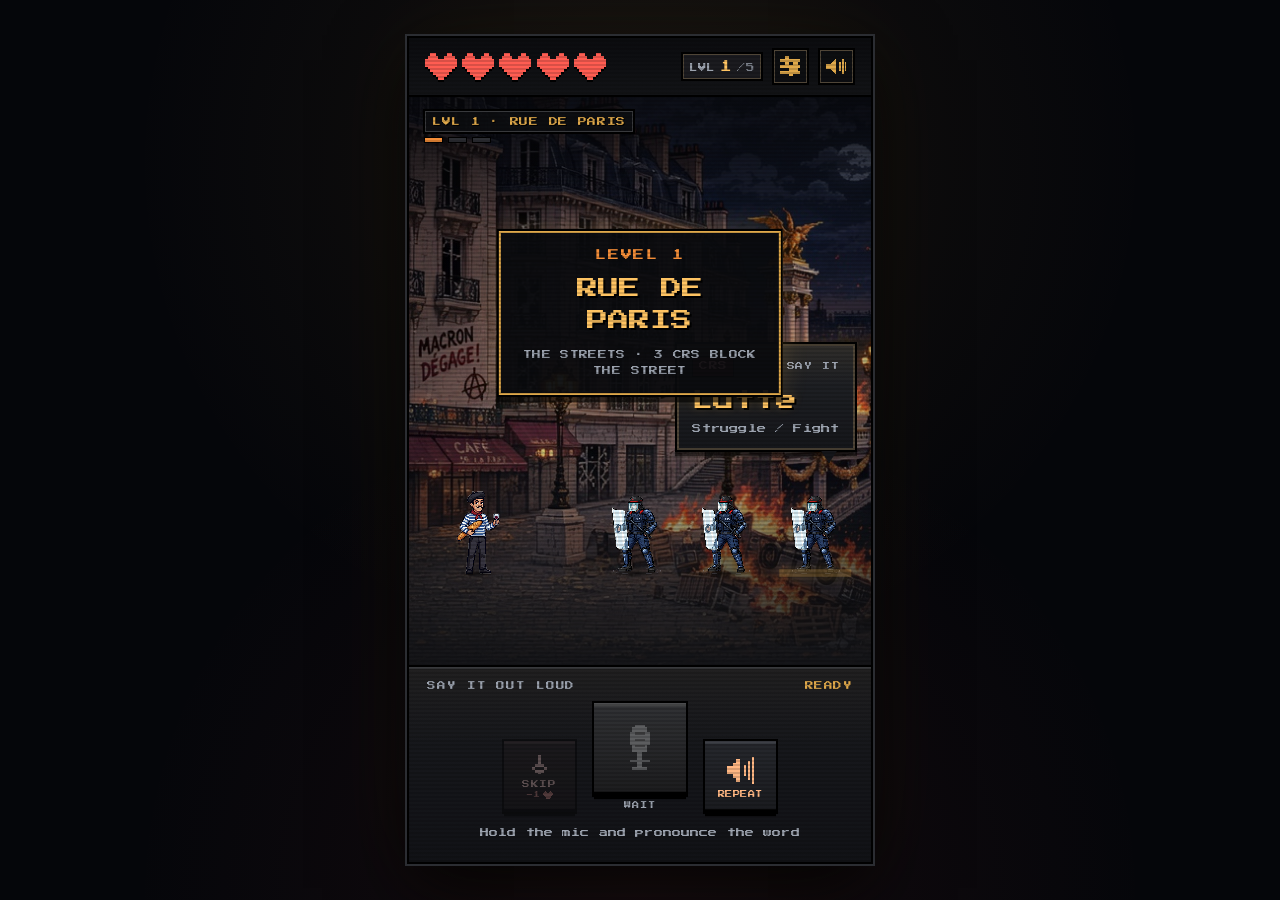
==== game.html @ 9289090b "Refactor code structure for improved readability and maintainability" ====
<!DOCTYPE html>
<html class="dark" lang="en">
<head>
  <meta charset="utf-8" />
  <meta name="viewport" content="width=device-width, initial-scale=1.0, maximum-scale=1.0, user-scalable=no, viewport-fit=cover" />
  <meta name="theme-color" content="#0d0e11" />
  <meta name="apple-mobile-web-app-capable" content="yes" />
  <meta name="apple-mobile-web-app-status-bar-style" content="black-translucent" />
  <title>French Prononciation — Fight</title>
  <link rel="icon" href="data:image/svg+xml,%3Csvg xmlns='http://www.w3.org/2000/svg' viewBox='0 0 12 10'%3E%3Cpath fill='%23ffc463' d='M2 0h2v1H2zM8 0h2v1H8zM1 1h4v1H1zM7 1h4v1H7zM0 2h12v3H0zM1 5h10v1H1zM2 6h8v1H2zM3 7h6v1H3zM4 8h4v1H4zM5 9h2v1H5z'/%3E%3C/svg%3E" />
  <link href="https://fonts.googleapis.com" rel="preconnect" />
  <link crossorigin="" href="https://fonts.gstatic.com" rel="preconnect" />
  <link href="https://fonts.googleapis.com/css2?family=Press+Start+2P&amp;display=swap" rel="stylesheet" />
  <link rel="stylesheet" href="styles/pixel.css" />
</head>
<body>
  <div class="viewport">
    <div class="frame game-frame" id="frame">
      <div class="game">
        <header class="hud">
          <div class="hearts" id="hearts" role="img" aria-label="Health: 5 of 5 hearts"></div>
          <div class="hud-right">
            <div class="level-chip"><span>LVL</span><b id="levelNum">1</b><i>/5</i></div>
            <button class="mute-btn hud-mute" data-settings type="button" aria-label="Audio settings"></button>
            <button class="mute-btn hud-mute" data-mute type="button" aria-label="Mute sound"></button>
          </div>
        </header>

        <section class="stage" id="stage">
          <div class="scene-bg" id="sceneBg"></div>
          <div class="stage-shade" aria-hidden="true"></div>

          <div class="scene-fx" aria-hidden="true">
            <span class="scene-ember" style="left: 8%; --dur: 8.5s; --delay: 0s; --drift: 3cqw;"></span>
            <span class="scene-ember" style="left: 24%; --dur: 11s; --delay: 2.2s; --drift: -2cqw;"></span>
            <span class="scene-ember" style="left: 42%; --dur: 9.5s; --delay: 4.4s; --drift: 2cqw;"></span>
            <span class="scene-ember" style="left: 59%; --dur: 12s; --delay: 1.3s; --drift: -3cqw;"></span>
            <span class="scene-ember" style="left: 74%; --dur: 8s; --delay: 3.7s; --drift: 4cqw;"></span>
            <span class="scene-ember" style="left: 89%; --dur: 10.5s; --delay: 5.6s; --drift: -1cqw;"></span>
          </div>

          <div class="level-tag" id="levelTag">LVL 1 · RUE DE PARIS</div>
          <div class="pips" id="pips" aria-hidden="true"></div>

          <div class="speech" id="speech" aria-live="polite">
            <div class="speech-top">
              <span class="speech-tag" id="speechTag">CRS</span>
              <span class="speech-hint">Say it</span>
            </div>
            <span class="speech-word" id="speechWord">Lutte</span>
            <span class="speech-en" id="speechEn">Struggle / Fight</span>
            <span class="speech-tail" aria-hidden="true"></span>
          </div>

          <div class="actors">
            <div class="actor-slot player-slot is-idle" id="playerSlot">
              <div class="actor">
                <div class="sprite" id="playerSprite">
                  <img id="playerImg" alt="Your fighter" draggable="false" />
                </div>
              </div>
            </div>
            <div class="enemy-row" id="enemyRow"></div>
          </div>

          <div class="fx" id="fx" aria-hidden="true"></div>
          <div class="hurt-flash" id="hurtFlash" aria-hidden="true"></div>
          <div class="banner" id="banner" aria-live="polite"></div>
        </section>

        <section class="panel">
          <div class="panel-head">
            <span class="panel-label">Say it out loud</span>
            <span class="status" id="status">READY</span>
          </div>

          <div class="controls">
            <button class="skip-btn" id="skipBtn" type="button" disabled aria-label="Skip the word: knock down an enemy and lose one heart" title="Skip the word: knock down an enemy and lose 1 heart">
              <svg class="skip-arrow" viewBox="0 0 16 16" aria-hidden="true">
                <rect x="7" y="1" width="2" height="8" />
                <rect x="5" y="7" width="2" height="2" />
                <rect x="9" y="7" width="2" height="2" />
                <rect x="3" y="9" width="2" height="2" />
                <rect x="11" y="9" width="2" height="2" />
                <rect x="5" y="11" width="6" height="2" />
                <rect x="7" y="13" width="2" height="1" />
              </svg>
              <span class="skip-label">Skip</span>
              <span class="skip-cost">
                <span aria-hidden="true">-1</span>
                <svg viewBox="0 0 12 10" aria-hidden="true"><path d="M2 0h2v1H2zM8 0h2v1H8zM1 1h4v1H1zM7 1h4v1H7zM0 2h12v3H0zM1 5h10v1H1zM2 6h8v1H2zM3 7h6v1H3zM4 8h4v1H4zM5 9h2v1H5z" /></svg>
              </span>
            </button>

            <div class="mic-wrap" id="micWrap">
              <button class="mic-btn" id="micBtn" type="button" aria-label="Hold to speak" aria-pressed="false" disabled>
                <svg class="mic-icon" viewBox="0 0 16 20" aria-hidden="true">
                  <rect x="6" y="0" width="4" height="1" />
                  <rect x="5" y="1" width="6" height="9" />
                  <rect x="4" y="3" width="1" height="5" />
                  <rect x="11" y="3" width="1" height="5" />
                  <rect x="5" y="10" width="6" height="1" />
                  <rect x="7" y="11" width="2" height="3" />
                  <rect x="4" y="14" width="8" height="1" />
                  <rect x="7" y="15" width="2" height="2" />
                  <rect x="5" y="17" width="6" height="1" />
                  <rect x="6" y="3" width="4" height="1" fill="rgba(0,0,0,0.32)" />
                  <rect x="6" y="5.5" width="4" height="1" fill="rgba(0,0,0,0.32)" />
                  <rect x="6" y="8" width="4" height="1" fill="rgba(0,0,0,0.32)" />
                </svg>
                <span class="spark"></span>
                <span class="spark"></span>
                <span class="spark"></span>
                <span class="spark"></span>
                <span class="spark"></span>
                <span class="spark"></span>
                <span class="spark"></span>
                <span class="spark"></span>
              </button>
              <span class="mic-hint" id="micHint">HOLD</span>
            </div>

            <button class="replay-btn" id="replayBtn" type="button" aria-label="Repeat the word">
              <svg viewBox="0 0 16 16" aria-hidden="true">
                <rect x="1" y="6" width="3" height="4" />
                <rect x="4" y="4" width="2" height="8" />
                <rect x="6" y="2" width="2" height="12" />
                <rect x="10" y="5" width="1" height="6" />
                <rect x="12" y="3" width="1" height="10" />
                <rect x="14" y="1" width="1" height="14" />
              </svg>
              <span>Repeat</span>
            </button>
          </div>

          <div class="caption" id="caption">Hold the mic and pronounce the word</div>

          <form class="type-form" id="typeForm" hidden>
            <input id="typeInput" type="text" autocomplete="off" autocapitalize="off" spellcheck="false" placeholder="TYPE THE FRENCH WORD..." aria-label="Type the French word" />
            <button type="submit">OK</button>
          </form>
        </section>
      </div>

      <div class="overlay" id="overlay" hidden></div>

      <div class="scanlines" aria-hidden="true"></div>
    </div>
  </div>

  <div class="rotate-hint">
    Rotate your phone
    <span>This game is played in portrait mode.</span>
  </div>

  <script src="js/core.js"></script>
  <script src="js/game.js"></script>
</body>
</html>
---- styles/pixel.css ----
/* ==========================================================================
   FRENCH PRONONCIATION — Nocturne Insurrection Pixel design system
   ========================================================================== */

:root {
  --surface: #121316;
  --surface-dim: #121316;
  --surface-bright: #38393c;
  --surface-lowest: #0d0e11;
  --surface-low: #1b1b1f;
  --surface-container: #212327;
  --surface-container-high: #2b2d32;
  --surface-container-highest: #36383e;

  --text-primary: #f3f4f6;
  --text-secondary: #9ca3af;
  --on-surface: #e3e2e6;

  --primary: #e0a94b;
  --primary-bright: #ffc463;
  --primary-fixed: #ffdead;
  --primary-container: #3b2a0c;
  --primary-dim: #f6bd5d;

  --secondary: #d9534f;
  --secondary-bright: #ff6b60;
  --secondary-container: #421414;

  --tertiary: #f58e38;
  --tertiary-bright: #ffb783;
  --tertiary-container: #4f2500;

  --success: #8fd47a;
  --danger: #ff5d52;

  --border: #38393c;
  --outline: #9c8f7d;
  --outline-variant: #4f4537;

  --font-pixel: 'Press Start 2P', 'Courier New', monospace;
  --heart: #ff5d52;
  --heart-dark: #3a2528;
}

*,
*::before,
*::after {
  box-sizing: border-box;
}

html,
body {
  width: 100%;
  height: 100%;
  margin: 0;
  padding: 0;
}

body {
  background: #05060a;
  color: var(--text-primary);
  font-family: var(--font-pixel);
  line-height: 1.5;
  overflow: hidden;
  overscroll-behavior: none;
  -webkit-tap-highlight-color: transparent;
  user-select: none;
  -webkit-user-select: none;
  -webkit-touch-callout: none;
}

button,
input {
  font-family: inherit;
}

button {
  -webkit-tap-highlight-color: transparent;
}

img {
  -webkit-user-drag: none;
  user-select: none;
}

[hidden] {
  display: none !important;
}

/* --------------------------------------------------------------------------
   Viewport / phone frame
   -------------------------------------------------------------------------- */

.viewport {
  position: fixed;
  inset: 0;
  display: flex;
  align-items: center;
  justify-content: center;
  background:
    radial-gradient(circle at 50% 18%, rgba(224, 169, 75, 0.08), transparent 52%),
    radial-gradient(circle at 50% 100%, rgba(217, 83, 79, 0.08), transparent 46%),
    #05060a;
}

.frame {
  position: relative;
  width: 100%;
  height: 100vh;
  height: 100dvh;
  max-width: 480px;
  overflow: hidden;
  background: var(--surface-dim);
  container-type: inline-size;
  isolation: isolate;
}

@media (min-width: 560px) and (min-height: 560px) {
  .frame {
    width: min(480px, 51.75dvh);
    height: auto;
    aspect-ratio: 9 / 16;
    border: 2px solid #000;
    box-shadow:
      0 0 0 2px var(--surface-container-high),
      0 24px 70px rgba(0, 0, 0, 0.85),
      0 0 90px rgba(224, 169, 75, 0.07);
  }
}

/* --------------------------------------------------------------------------
   Atmosphere
   -------------------------------------------------------------------------- */

.scanlines {
  position: absolute;
  inset: 0;
  z-index: 60;
  pointer-events: none;
  opacity: 0.4;
  background: repeating-linear-gradient(
    to bottom,
    rgba(0, 0, 0, 0) 0 2px,
    rgba(0, 0, 0, 0.38) 2px 4px
  );
  mix-blend-mode: multiply;
}

.vignette {
  position: absolute;
  inset: 0;
  z-index: 5;
  pointer-events: none;
  background: radial-gradient(
    ellipse at 50% 45%,
    rgba(0, 0, 0, 0) 34%,
    rgba(5, 6, 9, 0.5) 76%,
    rgba(5, 6, 9, 0.82) 100%
  );
}

.grain {
  position: absolute;
  inset: 0;
  z-index: 6;
  pointer-events: none;
  opacity: 0.16;
  background-image:
    radial-gradient(rgba(255, 255, 255, 0.28) 0.5px, transparent 0.5px),
    radial-gradient(rgba(255, 255, 255, 0.16) 0.5px, transparent 0.5px);
  background-position: 0 0, 2px 2px;
  background-size: 4px 4px, 4px 4px;
}

.pixel-rule {
  height: 1.1cqw;
  width: 58cqw;
  background: repeating-linear-gradient(
    to right,
    var(--primary) 0 1.1cqw,
    transparent 1.1cqw 2.2cqw
  );
  opacity: 0.75;
  image-rendering: pixelated;
}

.blink {
  animation: blink 1.1s steps(2, end) infinite;
}

@keyframes blink {
  0%,
  49% {
    opacity: 1;
  }
  50%,
  100% {
    opacity: 0.15;
  }
}

@keyframes flicker {
  0%,
  100% {
    opacity: 1;
  }
  92% {
    opacity: 1;
  }
  93% {
    opacity: 0.82;
  }
  94% {
    opacity: 1;
  }
  97% {
    opacity: 0.9;
  }
  98% {
    opacity: 1;
  }
}

/* --------------------------------------------------------------------------
   Shared buttons
   -------------------------------------------------------------------------- */

.btn {
  position: relative;
  display: inline-flex;
  flex-direction: column;
  align-items: center;
  justify-content: center;
  gap: 1.6cqw;
  padding: 3.6cqw 7cqw;
  border: 0;
  border-radius: 0;
  background: linear-gradient(180deg, var(--primary-bright) 0%, var(--primary) 55%, #c98f33 100%);
  color: #281900;
  font-family: var(--font-pixel);
  font-size: 4.6cqw;
  font-weight: 400;
  letter-spacing: 0.08em;
  text-transform: uppercase;
  text-decoration: none;
  cursor: pointer;
  touch-action: manipulation;
  box-shadow:
    inset 0 0.9cqw 0 0 #ffdead,
    inset 0 -0.9cqw 0 0 #8e5a12,
    0 1.5cqw 0 0 #512400,
    0 2.2cqw 3.2cqw rgba(0, 0, 0, 0.65);
  transition: transform 70ms steps(2, end), filter 120ms ease, background 120ms ease;
}

.btn .btn-sub {
  font-size: 1.9cqw;
  letter-spacing: 0.05em;
  color: #5d3f00;
}

.btn:hover {
  filter: brightness(1.06);
}

.btn:active {
  transform: translateY(1.2cqw);
  box-shadow:
    inset 0 0.5cqw 0 0 #ffdead,
    inset 0 -0.5cqw 0 0 #8e5a12,
    0 0.4cqw 0 0 #512400,
    0 0.8cqw 1.6cqw rgba(0, 0, 0, 0.6);
}

.btn.secondary {
  background: linear-gradient(180deg, #34363c 0%, #24262b 100%);
  color: var(--primary-bright);
  box-shadow:
    inset 0 0.7cqw 0 0 #4c4e55,
    inset 0 -0.7cqw 0 0 #0b0c0f,
    0 1.2cqw 0 0 #000,
    0 1.8cqw 2.4cqw rgba(0, 0, 0, 0.55);
  font-size: 3.4cqw;
}

.btn.danger {
  background: linear-gradient(180deg, var(--secondary-bright) 0%, var(--secondary) 100%);
  color: #2b0003;
  box-shadow:
    inset 0 0.9cqw 0 0 #ffb3ae,
    inset 0 -0.9cqw 0 0 #7a1512,
    0 1.5cqw 0 0 #40090a,
    0 2.2cqw 3.2cqw rgba(0, 0, 0, 0.65);
}

.btn:focus-visible,
.mute-btn:focus-visible,
.icon-btn:focus-visible,
.mic-btn:focus-visible,
.replay-btn:focus-visible,
.skip-btn:focus-visible,
.pixel-toggle:focus-visible,
.fighter-card:focus-visible {
  outline: 2px solid var(--primary-bright);
  outline-offset: 3px;
}

.arcade-pulse {
  animation: arcade-pulse 2.4s steps(2, end) infinite;
}

@keyframes arcade-pulse {
  0%,
  100% {
    filter: brightness(1);
    box-shadow:
      inset 0 0.9cqw 0 0 #ffdead,
      inset 0 -0.9cqw 0 0 #8e5a12,
      0 1.5cqw 0 0 #512400,
      0 0 2.4cqw rgba(255, 196, 99, 0.28);
  }
  50% {
    filter: brightness(1.08);
    box-shadow:
      inset 0 0.9cqw 0 0 #ffffff,
      inset 0 -0.9cqw 0 0 #9b1600,
      0 1.5cqw 0 0 #512400,
      0 0 4.4cqw rgba(255, 196, 99, 0.62);
  }
}

.mute-btn {
  display: grid;
  place-items: center;
  width: 10cqw;
  height: 10cqw;
  padding: 0;
  border: 0;
  border-radius: 0;
  background: rgba(13, 14, 17, 0.82);
  color: var(--primary);
  cursor: pointer;
  box-shadow:
    inset 0 0 0 2px #000,
    inset 0 0 0 3px var(--outline-variant);
}

.mute-btn svg {
  width: 62%;
  height: 62%;
}

.mute-btn.muted {
  color: #6b6b6b;
}

.home-mute {
  position: absolute;
  top: calc(3cqw + env(safe-area-inset-top));
  right: 3cqw;
  z-index: 70;
}

.home-settings {
  position: absolute;
  top: calc(3cqw + env(safe-area-inset-top));
  right: 15cqw;
  z-index: 70;
}

/* --------------------------------------------------------------------------
   HOME
   -------------------------------------------------------------------------- */

.home-bg {
  position: absolute;
  inset: -3%;
  z-index: 0;
  background: url('../Images/Background/Paris.webp') center 58% / cover no-repeat;
  filter: brightness(0.72) saturate(0.92) contrast(1.05);
  animation: home-drift 28s ease-in-out infinite alternate;
}

.home-bg::after {
  content: '';
  position: absolute;
  inset: 0;
  background: linear-gradient(
    to bottom,
    rgba(9, 10, 14, 0.62) 0%,
    rgba(9, 10, 14, 0.18) 34%,
    rgba(9, 10, 14, 0.4) 72%,
    rgba(9, 10, 14, 0.94) 100%
  );
}

@keyframes home-drift {
  0% {
    transform: scale(1.08) translateX(-2.2%);
  }
  100% {
    transform: scale(1.16) translateX(2.2%);
  }
}

.home {
  position: relative;
  z-index: 10;
  display: flex;
  flex-direction: column;
  align-items: center;
  justify-content: space-between;
  height: 100%;
  padding: calc(14cqw + env(safe-area-inset-top)) 7cqw calc(6cqw + env(safe-area-inset-bottom));
  text-align: center;
}

.home-head {
  display: flex;
  flex-direction: column;
  align-items: center;
  gap: 4.4cqw;
  margin-top: 7vh;
  animation: flicker 9s steps(1, end) infinite;
}

.eyebrow {
  margin: 0;
  color: var(--tertiary-bright);
  font-size: 2.25cqw;
  letter-spacing: 0.16em;
  text-transform: uppercase;
  text-shadow: 2px 2px 0 #000;
}

.home-title {
  margin: 0;
  color: var(--text-primary);
  font-size: 5.6cqw;
  font-weight: 400;
  line-height: 1.75;
  letter-spacing: -0.02em;
  text-transform: uppercase;
  text-shadow:
    3px 3px 0 #000,
    -1px -1px 0 #000,
    0 0 3.2cqw rgba(224, 169, 75, 0.32);
}

.home-title .line {
  display: block;
}

.home-title .line-a {
  color: #f7f3ea;
  font-size: 6.2cqw;
}

.home-title .line-b {
  color: var(--primary-bright);
  font-size: 5.05cqw;
  text-shadow:
    2px 2px 0 #421414,
    4px 4px 0 #000,
    0 0 3.4cqw rgba(224, 169, 75, 0.42);
}

.home-sub {
  margin: 0;
  max-width: 84cqw;
  color: var(--text-secondary);
  font-size: 2.15cqw;
  line-height: 1.95;
  letter-spacing: 0.06em;
  text-transform: uppercase;
}

.home-cta {
  display: flex;
  flex-direction: column;
  align-items: center;
  gap: 5.6cqw;
  margin-bottom: 4vh;
}

.btn-play {
  min-width: 60cqw;
  padding: 4.4cqw 6cqw;
  font-size: 5.4cqw;
}

.home-hint {
  margin: 0;
  color: var(--text-secondary);
  font-size: 1.95cqw;
  letter-spacing: 0.06em;
  text-transform: uppercase;
}

.home-foot {
  display: flex;
  align-items: center;
  justify-content: center;
  gap: 2cqw;
  color: var(--text-secondary);
  font-size: 1.8cqw;
  letter-spacing: 0.04em;
  text-transform: uppercase;
  text-shadow: 1px 1px 0 #000;
}

.home-foot .dot {
  width: 1.4cqw;
  height: 1.4cqw;
  background: var(--secondary);
  box-shadow: 0 0 1.4cqw var(--secondary);
}

/* Floating ember particles for home */
.embers {
  position: absolute;
  inset: 0;
  z-index: 8;
  pointer-events: none;
  overflow: hidden;
}

.ember {
  position: absolute;
  bottom: -2%;
  width: 0.9cqw;
  height: 0.9cqw;
  background: var(--tertiary);
  box-shadow: 0 0 1.2cqw rgba(245, 142, 56, 0.8);
  opacity: 0;
  animation: ember-rise var(--dur, 9s) linear infinite;
  animation-delay: var(--delay, 0s);
}

@keyframes ember-rise {
  0% {
    transform: translate3d(0, 0, 0);
    opacity: 0;
  }
  8% {
    opacity: 0.9;
  }
  40% {
    transform: translate3d(2.4cqw, -34vh, 0);
    opacity: 0.7;
  }
  75% {
    transform: translate3d(-1.6cqw, -68vh, 0);
    opacity: 0.35;
  }
  100% {
    transform: translate3d(1.2cqw, -104vh, 0);
    opacity: 0;
  }
}

/* --------------------------------------------------------------------------
   SELECT
   -------------------------------------------------------------------------- */

.select-frame {
  display: flex;
  flex-direction: column;
}

.select-bg {
  position: absolute;
  inset: 0;
  z-index: 0;
  background: url('../Images/Background/Paris.webp') center 62% / cover no-repeat;
  filter: brightness(0.35) saturate(0.7) blur(1.5px);
  transform: scale(1.08);
}

.select-bg::after {
  content: '';
  position: absolute;
  inset: 0;
  background:
    radial-gradient(ellipse at 50% 20%, rgba(224, 169, 75, 0.1), transparent 55%),
    linear-gradient(to bottom, rgba(9, 10, 14, 0.55), rgba(9, 10, 14, 0.94));
}

.topbar {
  position: relative;
  z-index: 20;
  display: flex;
  align-items: center;
  gap: 3cqw;
  padding: calc(4cqw + env(safe-area-inset-top)) 4cqw 2cqw;
}

.icon-btn {
  display: grid;
  place-items: center;
  width: 9cqw;
  height: 9cqw;
  flex: 0 0 auto;
  padding: 0;
  border: 0;
  background: rgba(13, 14, 17, 0.8);
  color: var(--primary);
  font-family: var(--font-pixel);
  font-size: 2.6cqw;
  text-decoration: none;
  cursor: pointer;
  box-shadow:
    inset 0 0 0 2px #000,
    inset 0 0 0 3px var(--outline-variant);
}

.screen-title {
  margin: 0;
  color: var(--primary-bright);
  font-size: 3.15cqw;
  font-weight: 400;
  line-height: 1.9;
  letter-spacing: 0.02em;
  text-transform: uppercase;
  text-shadow: 2px 2px 0 #000;
}

.screen-sub {
  position: relative;
  z-index: 20;
  margin: 0 4cqw 4cqw;
  color: var(--text-secondary);
  font-size: 1.95cqw;
  letter-spacing: 0.06em;
  text-align: center;
  text-transform: uppercase;
}

.select-mute {
  position: static;
  margin-left: auto;
  width: 8cqw;
  height: 8cqw;
}

.topbar-actions {
  display: flex;
  align-items: center;
  gap: 2cqw;
  margin-left: auto;
}

.topbar-actions .mute-btn {
  position: static;
  width: 8cqw;
  height: 8cqw;
  flex: 0 0 auto;
}

.fighters {
  position: relative;
  z-index: 20;
  display: flex;
  flex: 1;
  flex-direction: column;
  justify-content: center;
  gap: 4.2cqw;
  padding: 1cqw 4cqw 3cqw;
  overflow-y: auto;
  scrollbar-width: none;
}

.fighters::-webkit-scrollbar {
  display: none;
}

.fighter-card {
  position: relative;
  display: grid;
  grid-template-columns: 40cqw 1fr;
  grid-template-rows: 1fr auto;
  align-items: center;
  column-gap: 3.4cqw;
  row-gap: 1cqw;
  width: 100%;
  padding: 3cqw;
  border: 0;
  background:
    linear-gradient(90deg, rgba(224, 169, 75, 0.08), transparent 55%),
    linear-gradient(180deg, #212327 0%, #17181c 100%);
  color: var(--text-primary);
  font-family: var(--font-pixel);
  text-align: left;
  text-decoration: none;
  cursor: pointer;
  overflow: hidden;
  box-shadow:
    inset 0 0 0 2px #000,
    inset 0 0 0 4px var(--border),
    0 1cqw 0 #000,
    0 1.8cqw 2.6cqw rgba(0, 0, 0, 0.55);
  transition: transform 90ms steps(2, end), filter 120ms ease;
}

.fighter-card::before {
  content: '';
  position: absolute;
  inset: 0;
  background: linear-gradient(115deg, transparent 30%, rgba(255, 255, 255, 0.08) 45%, transparent 60%);
  transform: translateX(-120%);
  transition: transform 420ms ease;
  pointer-events: none;
}

.fighter-card:hover::before,
.fighter-card:focus-visible::before {
  transform: translateX(120%);
}

.fighter-card:hover {
  filter: brightness(1.08);
}

.fighter-card:active,
.fighter-card.selected {
  transform: translateY(0.8cqw);
  box-shadow:
    inset 0 0 0 2px #000,
    inset 0 0 0 4px var(--primary),
    0 0.2cqw 0 #000,
    0 0 4cqw rgba(224, 169, 75, 0.35);
}

.fighter-card.selected {
  filter: brightness(1.12);
}

.fighter-art {
  position: relative;
  grid-column: 1;
  grid-row: 1 / span 2;
  display: flex;
  align-items: flex-end;
  justify-content: center;
  width: 40cqw;
  height: 40cqw;
  background:
    radial-gradient(ellipse at 50% 88%, rgba(224, 169, 75, 0.22), transparent 62%),
    linear-gradient(180deg, rgba(224, 169, 75, 0.07), transparent);
  box-shadow: inset 0 0 0 2px #000, inset 0 0 0 3px var(--outline-variant);
  overflow: hidden;
}

.fighter-art img {
  width: auto;
  height: 106%;
  margin-bottom: -5%;
  image-rendering: pixelated;
  filter: drop-shadow(0 3px 0 rgba(0, 0, 0, 0.45));
  transition: transform 140ms steps(2, end);
}

.fighter-card:hover .fighter-art img,
.fighter-card.selected .fighter-art img {
  transform: translateY(-2%) scale(1.04);
}

.fighter-art .tag {
  position: absolute;
  top: 1.4cqw;
  left: 1.4cqw;
  padding: 0.7cqw 1.2cqw;
  background: rgba(13, 14, 17, 0.85);
  color: var(--primary);
  font-size: 1.5cqw;
  letter-spacing: 0.08em;
  box-shadow: inset 0 0 0 1px #000;
}

.fighter-info {
  grid-column: 2;
  grid-row: 1;
  align-self: end;
  display: flex;
  flex-direction: column;
  gap: 1.4cqw;
  min-width: 0;
}

.fighter-name {
  color: var(--primary-bright);
  font-size: 3.2cqw;
  line-height: 1.55;
  text-shadow: 2px 2px 0 #000;
}

.fighter-desc {
  color: var(--text-primary);
  font-size: 2.1cqw;
  line-height: 1.75;
  letter-spacing: 0.04em;
  text-transform: uppercase;
}

.fighter-weapon {
  color: var(--text-secondary);
  font-size: 1.8cqw;
  line-height: 1.7;
  letter-spacing: 0.03em;
  text-transform: uppercase;
}

.fighter-go {
  grid-column: 2;
  grid-row: 2;
  align-self: start;
  justify-self: start;
  padding: 1.3cqw 1.8cqw;
  background: var(--primary-container);
  color: var(--primary-bright);
  font-size: 1.7cqw;
  letter-spacing: 0.06em;
  white-space: nowrap;
  box-shadow: inset 0 0 0 1px #000, inset 0 0 0 2px var(--outline-variant);
}

.select-foot {
  position: relative;
  z-index: 20;
  padding: 0 4cqw calc(3.4cqw + env(safe-area-inset-bottom));
  color: var(--text-secondary);
  font-size: 1.85cqw;
  letter-spacing: 0.06em;
  text-align: center;
  text-transform: uppercase;
}

/* --------------------------------------------------------------------------
   GAME — layout
   -------------------------------------------------------------------------- */

.game-frame {
  background: var(--surface-dim);
}

.game {
  display: grid;
  grid-template-rows: auto minmax(0, 1fr) auto;
  height: 100%;
}

.hud {
  position: relative;
  z-index: 30;
  display: flex;
  align-items: center;
  justify-content: space-between;
  gap: 2cqw;
  padding: calc(2.2cqw + env(safe-area-inset-top)) 3.4cqw 2.2cqw;
  background: linear-gradient(180deg, #0b0c0f 0%, #121316 100%);
  border-bottom: 2px solid #000;
  box-shadow: 0 2px 0 var(--surface-high);
}

.hearts {
  display: flex;
  align-items: center;
  gap: 1.1cqw;
}

.heart {
  position: relative;
  width: 7cqw;
  height: 5.9cqw;
  flex: 0 0 auto;
  color: var(--heart-dark);
  filter: drop-shadow(0 2px 0 #000);
}

.heart svg {
  position: absolute;
  inset: 0;
  width: 100%;
  height: 100%;
  display: block;
  fill: currentColor;
  shape-rendering: crispEdges;
}

.heart .heart-fill {
  position: absolute;
  inset: 0;
  width: 100%;
  overflow: hidden;
  color: var(--heart);
  transition: width 140ms steps(2, end);
}

.heart .heart-fill svg {
  width: 7cqw;
  height: 5.9cqw;
}

.heart.hit {
  animation: heart-hit 340ms steps(2, end);
}

@keyframes heart-hit {
  0%,
  100% {
    transform: translate(0, 0);
  }
  20% {
    transform: translate(-1cqw, 0);
    filter: drop-shadow(0 0 2cqw var(--danger)) brightness(1.5);
  }
  45% {
    transform: translate(0.8cqw, 0);
  }
  70% {
    transform: translate(-0.5cqw, 0);
  }
}

.hud-right {
  display: flex;
  align-items: center;
  gap: 2cqw;
}

.level-chip {
  display: flex;
  align-items: baseline;
  gap: 1.1cqw;
  padding: 1.2cqw 1.8cqw;
  background: var(--surface-low);
  color: var(--text-secondary);
  font-size: 1.8cqw;
  letter-spacing: 0.06em;
  box-shadow: inset 0 0 0 2px #000, inset 0 0 0 3px var(--outline-variant);
}

.level-chip b {
  color: var(--primary-bright);
  font-size: 2.5cqw;
  font-weight: 400;
}

.level-chip i {
  font-style: normal;
  color: var(--text-secondary);
  opacity: 0.75;
}

.hud-mute {
  position: static;
  width: 8cqw;
  height: 8cqw;
}

/* --------------------------------------------------------------------------
   GAME — stage
   -------------------------------------------------------------------------- */

.stage {
  position: relative;
  min-height: 0;
  overflow: hidden;
  background: #0a0b0f;
  touch-action: manipulation;
}

.scene-bg {
  position: absolute;
  inset: 0;
  background-image: url('../Images/Background/Paris.webp');
  background-repeat: no-repeat;
  background-size: auto 100%;
  background-position: 0% 100%;
  transition: background-position 2s ease-in-out;
  filter: brightness(0.88) saturate(0.96) contrast(1.03);
  will-change: background-position;
}

.stage-shade {
  position: absolute;
  inset: 0;
  pointer-events: none;
  background:
    linear-gradient(to bottom, rgba(8, 9, 13, 0.72) 0%, rgba(8, 9, 13, 0.05) 24%, rgba(8, 9, 13, 0) 58%, rgba(18, 19, 22, 0.9) 100%),
    radial-gradient(ellipse at 52% 48%, transparent 38%, rgba(0, 0, 0, 0.38) 100%);
}

.level-tag {
  position: absolute;
  top: 2.6cqw;
  left: 3cqw;
  z-index: 18;
  padding: 1.3cqw 2cqw;
  background: rgba(13, 14, 17, 0.82);
  color: var(--primary);
  font-size: 1.9cqw;
  letter-spacing: 0.08em;
  text-transform: uppercase;
  text-shadow: 1px 1px 0 #000;
  box-shadow: inset 0 0 0 2px #000, inset 0 0 0 3px var(--border);
}

.pips {
  position: absolute;
  top: 8.6cqw;
  left: 3.2cqw;
  z-index: 18;
  display: flex;
  gap: 1cqw;
}

.pip {
  display: block;
  width: 4.2cqw;
  height: 1.3cqw;
  background: #2b2d32;
  box-shadow: inset 0 0 0 1px #000;
}

.pip.on {
  background: var(--primary);
}

.pip.current {
  background: var(--tertiary);
  animation: blink 0.9s steps(2, end) infinite;
}

.scene-fx {
  position: absolute;
  inset: 0;
  z-index: 9;
  overflow: hidden;
  pointer-events: none;
}

.scene-ember {
  position: absolute;
  bottom: -3%;
  width: 0.7cqw;
  height: 0.7cqw;
  background: var(--tertiary);
  box-shadow: 0 0 1cqw rgba(245, 142, 56, 0.85);
  opacity: 0;
  animation: scene-ember var(--dur, 8s) linear infinite;
  animation-delay: var(--delay, 0s);
}

@keyframes scene-ember {
  0% {
    transform: translate3d(0, 0, 0);
    opacity: 0;
  }
  10% {
    opacity: 0.8;
  }
  70% {
    opacity: 0.35;
  }
  100% {
    transform: translate3d(var(--drift, 3cqw), -48vh, 0);
    opacity: 0;
  }
}

/* Speech bubble ----------------------------------------------------------- */

.speech {
  position: absolute;
  right: 3cqw;
  bottom: calc(16% + 22cqw + 4.5cqw);
  z-index: 22;
  max-width: 74cqw;
  padding: 3cqw 3.8cqw 3.2cqw;
  background:
    linear-gradient(180deg, rgba(224, 169, 75, 0.08), transparent 40%),
    linear-gradient(180deg, #232529 0%, #15161a 100%);
  box-shadow:
    inset 0 0 0 2px #000,
    inset 0 0 0 4px var(--outline-variant),
    0 0.9cqw 0 rgba(0, 0, 0, 0.55),
    0 0 4cqw rgba(224, 169, 75, 0.16);
  opacity: 0;
  transform: translateY(2cqw) scale(0.94);
  transition: opacity 180ms steps(2, end), transform 180ms steps(2, end);
  pointer-events: none;
}

.speech.show {
  opacity: 1;
  transform: translateY(0) scale(1);
}

.speech.hidden {
  opacity: 0;
  transform: translateY(1.5cqw) scale(0.96);
}

.speech-tail {
  position: absolute;
  right: 11%;
  bottom: -2.4cqw;
  width: 3.4cqw;
  height: 2.6cqw;
  background: #15161a;
  box-shadow: -2px 0 0 #000, 2px 0 0 #000;
  clip-path: polygon(0 0, 100% 0, 50% 100%);
}

.speech-top {
  display: flex;
  align-items: center;
  gap: 2cqw;
  margin-bottom: 1.8cqw;
}

.speech-tag {
  padding: 0.8cqw 1.4cqw;
  background: var(--secondary-container);
  color: #ffb3ae;
  font-size: 1.85cqw;
  letter-spacing: 0.08em;
  text-transform: uppercase;
  box-shadow: inset 0 0 0 1px #000;
}

.speech-hint {
  margin-left: auto;
  color: var(--text-secondary);
  font-size: 1.7cqw;
  letter-spacing: 0.1em;
  text-transform: uppercase;
}

.speech-word {
  display: block;
  color: var(--primary-bright);
  font-size: 4.55cqw;
  line-height: 1.55;
  letter-spacing: -0.01em;
  text-shadow: 2px 2px 0 #000, 0 0 2cqw rgba(224, 169, 75, 0.22);
  overflow-wrap: anywhere;
}

.speech-en {
  display: block;
  margin-top: 1.1cqw;
  color: var(--text-secondary);
  font-size: 2cqw;
  line-height: 1.6;
  letter-spacing: 0.02em;
}

/* Actors ------------------------------------------------------------------ */

.actors {
  position: absolute;
  left: 0;
  right: 0;
  bottom: 16%;
  z-index: 12;
  display: flex;
  align-items: flex-end;
  justify-content: space-between;
  padding: 0 3cqw;
  pointer-events: none;
}

.player-slot {
  width: 24cqw;
  display: flex;
  align-items: flex-end;
  justify-content: flex-start;
}

.enemy-row {
  display: flex;
  align-items: flex-end;
  justify-content: flex-end;
  gap: 1.4cqw;
  transition: opacity 300ms ease;
}

.actor-slot {
  position: relative;
  width: var(--slot, 18cqw);
  display: flex;
  align-items: flex-end;
  justify-content: center;
  flex: 0 0 auto;
  transition: width 160ms steps(2, end);
}

.actor {
  position: relative;
  display: flex;
  align-items: flex-end;
  justify-content: center;
}

.actor::after {
  content: '';
  position: absolute;
  left: 50%;
  bottom: -0.5cqw;
  width: 80%;
  height: 1.5cqw;
  transform: translateX(-50%);
  background: radial-gradient(ellipse at center, rgba(0, 0, 0, 0.62), transparent 72%);
  filter: blur(0.6px);
  pointer-events: none;
}

.sprite {
  position: relative;
  width: calc(var(--h, 18cqw) * var(--bw, 0.5) / var(--bh, 0.9));
  height: var(--h, 18cqw);
}

.sprite img {
  position: absolute;
  display: block;
  width: auto;
  max-width: none;
  height: calc(var(--h, 18cqw) / var(--bh, 0.9));
  left: calc(-1 * var(--h, 18cqw) * var(--bx, 0) / var(--bh, 0.9));
  top: calc(-1 * var(--h, 18cqw) * var(--by, 0) / var(--bh, 0.9));
  image-rendering: pixelated;
  filter: drop-shadow(0 0.35cqw 0 rgba(0, 0, 0, 0.38));
}

.actor-slot.is-idle .sprite {
  animation: idle-bob 1.4s steps(2, end) infinite;
}

.actor-slot.speaking::after {
  content: '';
  position: absolute;
  left: 50%;
  bottom: -0.6cqw;
  width: 86%;
  height: 1.8cqw;
  transform: translateX(-50%);
  background: var(--primary);
  opacity: 0.3;
  box-shadow: 0 0 2.4cqw rgba(224, 169, 75, 0.8);
  pointer-events: none;
}

.actor-slot.attacking .sprite {
  animation: lunge-right 480ms steps(3, end);
}

.actor-slot.enemy.attacking .sprite {
  animation: lunge-left 520ms steps(3, end);
}

.actor-slot.downed {
  animation: none;
}

.actor-slot.downed .sprite {
  animation: fall-down 340ms steps(3, end);
  filter: drop-shadow(0 0.2cqw 0 rgba(0, 0, 0, 0.3)) brightness(0.86) saturate(0.8);
}

.actor-slot.recoil .sprite {
  animation: recoil 420ms steps(3, end);
}

.actor-slot.walking {
  animation: walk-across 2.7s steps(9, end) forwards;
}

.actor-slot.walking .sprite {
  animation: walk-bob 300ms steps(2, end) infinite;
}

@keyframes walk-across {
  from {
    transform: translateX(0);
  }
  to {
    transform: translateX(60cqw);
  }
}

.actor-slot.hurt .sprite {
  animation: player-hurt 480ms steps(3, end);
}

@keyframes idle-bob {
  0%,
  100% {
    transform: translateY(0);
  }
  50% {
    transform: translateY(-0.85cqw);
  }
}

@keyframes walk-bob {
  0%,
  100% {
    transform: translateY(0) rotate(0deg);
  }
  50% {
    transform: translateY(-1.3cqw) rotate(-1.2deg);
  }
}

@keyframes lunge-right {
  0% {
    transform: translateX(0);
  }
  30% {
    transform: translateX(4.4cqw);
  }
  62% {
    transform: translateX(1.4cqw);
  }
  100% {
    transform: translateX(0);
  }
}

@keyframes lunge-left {
  0% {
    transform: translateX(0);
  }
  30% {
    transform: translateX(-4.2cqw);
  }
  62% {
    transform: translateX(-1.2cqw);
  }
  100% {
    transform: translateX(0);
  }
}

@keyframes fall-down {
  0% {
    transform: translateY(-1.8cqw) rotate(-3deg);
    opacity: 0.6;
  }
  100% {
    transform: translateY(0) rotate(0);
    opacity: 1;
  }
}

@keyframes recoil {
  0%,
  100% {
    transform: translateX(0);
  }
  30% {
    transform: translateX(1.6cqw);
  }
  60% {
    transform: translateX(-0.5cqw);
  }
}

@keyframes player-hurt {
  0% {
    transform: translateX(0);
    filter: brightness(1);
  }
  20% {
    transform: translateX(-3.4cqw);
    filter: brightness(2.2) saturate(0.4);
  }
  50% {
    transform: translateX(-1.4cqw);
    filter: brightness(1);
  }
  100% {
    transform: translateX(0);
  }
}

/* FX ---------------------------------------------------------------------- */

.fx {
  position: absolute;
  inset: 0;
  z-index: 40;
  pointer-events: none;
  overflow: hidden;
}

.floater {
  position: absolute;
  left: 50%;
  top: 40%;
  z-index: 5;
  color: var(--primary-bright);
  font-size: 3.9cqw;
  letter-spacing: 0.04em;
  white-space: nowrap;
  text-shadow: 2px 2px 0 #000, 0 0 2.4cqw rgba(224, 169, 75, 0.5);
  animation: float-up 1100ms steps(6, end) forwards;
}

.floater.bad {
  color: var(--danger);
  text-shadow: 2px 2px 0 #000, 0 0 2.4cqw rgba(255, 93, 82, 0.45);
}

.floater.half {
  font-size: 2.6cqw;
}

@keyframes float-up {
  0% {
    opacity: 0;
    transform: translate(-50%, 1.6cqw) scale(0.8);
  }
  14% {
    opacity: 1;
    transform: translate(-50%, 0) scale(1);
  }
  72% {
    opacity: 1;
  }
  100% {
    opacity: 0;
    transform: translate(-50%, -8cqw) scale(1);
  }
}

.slash {
  position: absolute;
  z-index: 6;
  width: 15cqw;
  height: 1.2cqw;
  background: #fff;
  box-shadow: 0 0 2cqw rgba(255, 196, 99, 0.95);
  animation: slash-out 260ms steps(3, end) forwards;
}

@keyframes slash-out {
  0% {
    transform: rotate(-24deg) scaleX(0.2);
    opacity: 0;
  }
  30% {
    opacity: 1;
  }
  100% {
    transform: rotate(-24deg) scaleX(1.2);
    opacity: 0;
  }
}

.hurt-flash {
  position: absolute;
  inset: 0;
  z-index: 35;
  pointer-events: none;
  opacity: 0;
  background:
    radial-gradient(ellipse at 50% 60%, transparent 30%, rgba(217, 83, 79, 0.5) 100%),
    rgba(217, 83, 79, 0.14);
}

.hurt-flash.on {
  animation: hurt-flash 420ms steps(4, end);
}

@keyframes hurt-flash {
  0% {
    opacity: 0;
  }
  15% {
    opacity: 1;
  }
  100% {
    opacity: 0;
  }
}

.stage.shake {
  animation: stage-shake 380ms steps(2, end);
}

@keyframes stage-shake {
  0%,
  100% {
    transform: translate(0, 0);
  }
  20% {
    transform: translate(-1.2cqw, 0);
  }
  40% {
    transform: translate(1cqw, 0.3cqw);
  }
  60% {
    transform: translate(-0.7cqw, 0);
  }
  80% {
    transform: translate(0.5cqw, -0.2cqw);
  }
}

/* Banner ------------------------------------------------------------------ */

.banner {
  position: absolute;
  left: 50%;
  top: 38%;
  z-index: 45;
  min-width: 62cqw;
  max-width: 86cqw;
  padding: 4cqw 4.6cqw;
  text-align: center;
  background: rgba(10, 11, 14, 0.94);
  opacity: 0;
  transform: translate(-50%, -50%) scale(0.92);
  transition: opacity 200ms steps(2, end), transform 200ms steps(2, end);
  pointer-events: none;
  box-shadow:
    inset 0 0 0 2px #000,
    inset 0 0 0 4px var(--primary),
    0 1.2cqw 0 rgba(0, 0, 0, 0.6),
    0 0 5cqw rgba(224, 169, 75, 0.2);
}

.banner.show {
  opacity: 1;
  transform: translate(-50%, -50%) scale(1);
}

.banner b {
  display: block;
  margin-bottom: 2cqw;
  color: var(--tertiary);
  font-size: 2.4cqw;
  font-weight: 400;
  letter-spacing: 0.16em;
  text-transform: uppercase;
}

.banner span {
  display: block;
  color: var(--primary-bright);
  font-size: 4.6cqw;
  line-height: 1.5;
  text-shadow: 2px 2px 0 #000;
  text-transform: uppercase;
}

.banner small {
  display: block;
  margin-top: 2.2cqw;
  color: var(--text-secondary);
  font-size: 1.9cqw;
  line-height: 1.8;
  letter-spacing: 0.04em;
  text-transform: uppercase;
}

/* --------------------------------------------------------------------------
   GAME — control panel
   -------------------------------------------------------------------------- */

.panel {
  position: relative;
  z-index: 30;
  padding: 2.8cqw 4cqw calc(3.6cqw + env(safe-area-inset-bottom));
  background:
    linear-gradient(180deg, rgba(224, 169, 75, 0.035), transparent 40%),
    linear-gradient(180deg, #1a1b1f 0%, #111216 100%);
  border-top: 2px solid #000;
  box-shadow: inset 0 2px 0 var(--border);
}

.panel-head {
  display: flex;
  align-items: center;
  justify-content: space-between;
  gap: 2cqw;
  margin-bottom: 1.6cqw;
}

.panel-label {
  color: var(--text-secondary);
  font-size: 1.85cqw;
  letter-spacing: 0.1em;
  text-transform: uppercase;
}

.status {
  color: var(--primary);
  font-size: 1.85cqw;
  letter-spacing: 0.06em;
  text-align: right;
  text-transform: uppercase;
  transition: color 120ms ease;
}

.status.good {
  color: var(--success);
}

.status.bad {
  color: var(--danger);
}

.status.gold {
  color: var(--tertiary-bright);
}

.controls {
  display: flex;
  align-items: flex-end;
  justify-content: center;
  gap: 4cqw;
  padding: 0.6cqw 0 1.8cqw;
}

.mic-wrap {
  --lvl: 0;
  position: relative;
  display: flex;
  flex-direction: column;
  align-items: center;
  gap: 1.3cqw;
}

.mic-wrap::before {
  content: '';
  position: absolute;
  left: 50%;
  top: 10cqw;
  width: 23cqw;
  height: 23cqw;
  transform: translate(-50%, -50%) scale(calc(0.92 + var(--lvl) * 0.16));
  border: 2px solid rgba(224, 169, 75, 0.85);
  opacity: 0;
  pointer-events: none;
  box-shadow: 0 0 calc(var(--lvl) * 3.2cqw) rgba(224, 169, 75, 0.65);
  transition: opacity 100ms ease;
}

.mic-wrap.listening::before {
  opacity: calc(0.24 + var(--lvl) * 0.66);
}

.mic-btn {
  position: relative;
  display: grid;
  place-items: center;
  width: 20cqw;
  height: 20cqw;
  padding: 0;
  border: 0;
  border-radius: 0;
  background: linear-gradient(180deg, #303239 0%, #1b1c20 100%);
  color: var(--primary-bright);
  cursor: pointer;
  touch-action: none;
  box-shadow:
    inset 0 0.7cqw 0 0 #4a4c52,
    inset 0 -0.7cqw 0 0 #000,
    0 0.9cqw 0 0 #000,
    0 0 0 2px #000;
  transition: transform 60ms steps(2, end), box-shadow 120ms ease, color 120ms ease;
}

.mic-btn:disabled {
  color: #5b5d63;
  cursor: default;
  filter: saturate(0.4);
}

.mic-btn:not(:disabled):active,
.mic-wrap.listening .mic-btn {
  transform: translateY(0.5cqw);
  color: #fff4cf;
  box-shadow:
    inset 0 0.5cqw 0 0 #5a5c63,
    inset 0 -0.5cqw 0 0 #000,
    0 0.4cqw 0 0 #000,
    0 0 0 2px #000,
    0 0 3cqw rgba(224, 169, 75, 0.55);
}

.mic-wrap.listening .mic-btn {
  background: linear-gradient(180deg, #3a3324 0%, #211d15 100%);
}

.mic-icon {
  width: 8.6cqw;
  height: 12cqw;
  fill: currentColor;
  shape-rendering: crispEdges;
}

.mic-hint {
  color: var(--text-secondary);
  font-size: 1.55cqw;
  letter-spacing: 0.12em;
  text-transform: uppercase;
}

.mic-wrap.listening .mic-hint {
  color: var(--primary);
}

.spark {
  position: absolute;
  z-index: 3;
  width: 1.5cqw;
  height: 1.5cqw;
  background: #fff6d8;
  box-shadow: 0 0 1.4cqw rgba(255, 196, 99, 0.95);
  opacity: 0;
  pointer-events: none;
}

.spark:nth-child(2) {
  top: 3%;
  left: 6%;
}

.spark:nth-child(3) {
  top: 12%;
  right: 2%;
  animation-delay: 80ms !important;
}

.spark:nth-child(4) {
  top: 34%;
  left: -3%;
  animation-delay: 160ms !important;
}

.spark:nth-child(5) {
  top: 42%;
  right: -5%;
  animation-delay: 40ms !important;
}

.spark:nth-child(6) {
  bottom: 26%;
  left: 0;
  animation-delay: 220ms !important;
}

.spark:nth-child(7) {
  bottom: 20%;
  right: 1%;
  animation-delay: 120ms !important;
}

.spark:nth-child(8) {
  top: -3%;
  left: 42%;
  animation-delay: 260ms !important;
}

.spark:nth-child(9) {
  bottom: 3%;
  left: 10%;
  animation-delay: 180ms !important;
}

.mic-wrap.hearing .spark {
  animation: sparkle 520ms steps(2, end) infinite;
}

@keyframes sparkle {
  0% {
    opacity: 0;
    transform: scale(0.2) rotate(0deg);
  }
  40% {
    opacity: 1;
    transform: scale(1.15) rotate(45deg);
  }
  70% {
    opacity: 0.85;
    transform: scale(0.9) rotate(90deg);
  }
  100% {
    opacity: 0;
    transform: scale(0.2) rotate(120deg);
  }
}

.skip-btn {
  display: flex;
  flex-direction: column;
  align-items: center;
  justify-content: center;
  gap: 0.7cqw;
  width: 15.5cqw;
  height: 15.5cqw;
  padding: 0;
  border: 0;
  background: linear-gradient(180deg, #2c1c1e 0%, #1a1214 100%);
  color: #ff9a92;
  cursor: pointer;
  box-shadow:
    inset 0 0.6cqw 0 0 #4a2b2d,
    inset 0 -0.6cqw 0 0 #000,
    0 0.9cqw 0 0 #000,
    0 0 0 2px #000;
  transition: transform 60ms steps(2, end), color 120ms ease, box-shadow 120ms ease;
}

.skip-btn:disabled {
  opacity: 0.4;
  cursor: default;
  filter: saturate(0.35);
}

.skip-btn:not(:disabled):active {
  transform: translateY(0.5cqw);
  color: #ffd0cb;
  box-shadow:
    inset 0 0.4cqw 0 0 #5a3436,
    inset 0 -0.4cqw 0 0 #000,
    0 0.4cqw 0 0 #000,
    0 0 0 2px #000,
    0 0 2.4cqw rgba(255, 93, 82, 0.35);
}

.skip-arrow {
  width: 5.2cqw;
  height: 5.2cqw;
  fill: currentColor;
  shape-rendering: crispEdges;
}

.skip-label {
  font-size: 1.65cqw;
  letter-spacing: 0.08em;
  text-transform: uppercase;
}

.skip-cost {
  display: flex;
  align-items: center;
  gap: 0.6cqw;
  color: var(--danger);
  font-size: 1.5cqw;
  line-height: 1;
}

.skip-cost svg {
  width: 2.2cqw;
  height: 1.85cqw;
  fill: currentColor;
  shape-rendering: crispEdges;
}

.replay-btn {
  display: flex;
  flex-direction: column;
  align-items: center;
  justify-content: center;
  gap: 1.1cqw;
  width: 15.5cqw;
  height: 15.5cqw;
  padding: 0;
  border: 0;
  border-radius: 0;
  background: linear-gradient(180deg, #26282d 0%, #1a1b1f 100%);
  color: var(--tertiary-bright);
  cursor: pointer;
  box-shadow:
    inset 0 0.6cqw 0 0 #3d3f46,
    inset 0 -0.6cqw 0 0 #000,
    0 0.9cqw 0 0 #000,
    0 0 0 2px #000;
  transition: transform 60ms steps(2, end), color 120ms ease;
}

.replay-btn svg {
  width: 6.6cqw;
  height: 6.6cqw;
  fill: currentColor;
  shape-rendering: crispEdges;
}

.replay-btn span {
  font-size: 1.55cqw;
  letter-spacing: 0.08em;
  text-transform: uppercase;
}

.replay-btn:hover {
  color: #ffd9a8;
}

.replay-btn:active,
.replay-btn.playing {
  transform: translateY(0.5cqw);
  color: var(--primary-bright);
  box-shadow:
    inset 0 0.4cqw 0 0 #3d3f46,
    inset 0 -0.4cqw 0 0 #000,
    0 0.4cqw 0 0 #000,
    0 0 0 2px #000,
    0 0 2.4cqw rgba(245, 142, 56, 0.35);
}

.caption {
  display: flex;
  align-items: center;
  justify-content: center;
  min-height: 5.4cqw;
  padding: 0 1cqw;
  color: var(--text-secondary);
  font-size: 1.95cqw;
  line-height: 1.75;
  letter-spacing: 0.015em;
  text-align: center;
}

.caption b {
  color: var(--primary-bright);
  font-weight: 400;
}

.caption.bad {
  color: #ff9a92;
}

.caption.good {
  color: var(--success);
}

.type-form {
  display: flex;
  gap: 1.8cqw;
  margin-top: 1.8cqw;
}

.type-form input {
  flex: 1;
  min-width: 0;
  padding: 2.3cqw 2cqw;
  border: 0;
  border-radius: 0;
  background: var(--surface-lowest);
  color: var(--text-primary);
  font-family: var(--font-pixel);
  font-size: 2.1cqw;
  box-shadow: inset 0 0 0 2px #000, inset 0 0 0 3px var(--border);
  user-select: text;
  -webkit-user-select: text;
}

.type-form input::placeholder {
  color: #6b7280;
}

.type-form input:focus {
  outline: none;
  box-shadow: inset 0 0 0 2px #000, inset 0 0 0 3px var(--primary);
}

.type-form button {
  padding: 0 3.2cqw;
  border: 0;
  border-radius: 0;
  background: var(--primary);
  color: #281900;
  font-family: var(--font-pixel);
  font-size: 2.3cqw;
  cursor: pointer;
  box-shadow: inset 0 -0.6cqw 0 #8e5a12, 0 0.7cqw 0 #512400;
}

/* --------------------------------------------------------------------------
   Audio settings panel
   -------------------------------------------------------------------------- */

.settings-overlay {
  position: absolute;
  inset: 0;
  z-index: 120;
  display: flex;
  align-items: center;
  justify-content: center;
  padding: 7cqw;
  background: rgba(5, 6, 9, 0.86);
  backdrop-filter: blur(2px);
  -webkit-backdrop-filter: blur(2px);
  animation: overlay-in 180ms steps(2, end);
}

.settings-card {
  width: 100%;
  max-width: 86cqw;
  max-height: 88cqw;
  overflow-y: auto;
  padding: 5.4cqw 5cqw;
  text-align: left;
  background:
    linear-gradient(180deg, rgba(224, 169, 75, 0.06), transparent 45%),
    linear-gradient(180deg, #202227 0%, #121317 100%);
  box-shadow:
    inset 0 0 0 2px #000,
    inset 0 0 0 4px var(--outline-variant),
    0 10px 0 rgba(0, 0, 0, 0.55),
    0 0 50px rgba(224, 169, 75, 0.16);
  animation: card-in 220ms steps(3, end);
}

.settings-kicker {
  display: block;
  margin-bottom: 1.8cqw;
  color: var(--tertiary);
  font-size: 1.8cqw;
  letter-spacing: 0.16em;
  text-transform: uppercase;
}

.settings-title {
  margin: 0 0 4.6cqw;
  color: var(--primary-bright);
  font-size: 4.2cqw;
  font-weight: 400;
  line-height: 1.5;
  text-shadow: 2px 2px 0 #000;
  text-transform: uppercase;
}

.settings-row {
  display: flex;
  align-items: center;
  justify-content: space-between;
  gap: 3cqw;
  margin-bottom: 2.6cqw;
}

.settings-label {
  color: var(--text-primary);
  font-size: 2.2cqw;
  letter-spacing: 0.08em;
  text-transform: uppercase;
}

.pixel-toggle {
  display: inline-flex;
  align-items: center;
  gap: 1.4cqw;
  padding: 1.2cqw 1.8cqw;
  border: 0;
  background: linear-gradient(180deg, #2b2d32 0%, #1b1b1f 100%);
  color: var(--text-secondary);
  font-family: var(--font-pixel);
  font-size: 1.85cqw;
  letter-spacing: 0.08em;
  cursor: pointer;
  box-shadow:
    inset 0 0 0 2px #000,
    inset 0 0 0 3px var(--outline-variant);
}

.pixel-toggle .toggle-dot {
  width: 2.2cqw;
  height: 2.2cqw;
  background: #4b4d54;
  box-shadow: inset 0 0 0 1px #000;
}

.pixel-toggle.on {
  color: var(--primary-bright);
}

.pixel-toggle.on .toggle-dot {
  background: var(--primary);
  box-shadow: 0 0 2cqw rgba(224, 169, 75, 0.85);
}

.settings-slider-wrap {
  display: flex;
  align-items: center;
  gap: 2.4cqw;
  margin: 1.4cqw 0 3.2cqw;
  transition: opacity 120ms ease;
}

.settings-slider-wrap.is-off {
  opacity: 0.5;
}

.music-range {
  -webkit-appearance: none;
  appearance: none;
  flex: 1;
  min-width: 0;
  height: 4.2cqw;
  margin: 0;
  background: transparent;
  cursor: pointer;
}

.music-range::-webkit-slider-runnable-track {
  height: 2.4cqw;
  background: linear-gradient(
    to right,
    var(--primary) 0 var(--val, 100%),
    #2b2d32 var(--val, 100%) 100%
  );
  box-shadow: inset 0 0 0 1px #000;
}

.music-range::-webkit-slider-thumb {
  -webkit-appearance: none;
  appearance: none;
  width: 4cqw;
  height: 4cqw;
  margin-top: -0.8cqw;
  border: 2px solid #000;
  border-radius: 0;
  background: var(--primary-bright);
  box-shadow: 0 0 0 1px var(--primary);
}

.music-range::-moz-range-track {
  height: 2.4cqw;
  background: #2b2d32;
  box-shadow: inset 0 0 0 1px #000;
}

.music-range::-moz-range-progress {
  height: 2.4cqw;
  background: var(--primary);
}

.music-range::-moz-range-thumb {
  width: 4cqw;
  height: 4cqw;
  border: 2px solid #000;
  border-radius: 0;
  background: var(--primary-bright);
}

.music-range:focus-visible {
  outline: 2px solid var(--primary-bright);
  outline-offset: 3px;
}

.settings-value {
  min-width: 10cqw;
  color: var(--primary-bright);
  font-size: 2cqw;
  text-align: right;
}

.settings-note {
  margin: 0 0 4.6cqw;
  color: var(--text-secondary);
  font-size: 1.65cqw;
  line-height: 1.9;
  letter-spacing: 0.02em;
  text-transform: uppercase;
}

.settings-close {
  width: 100%;
  padding: 3cqw 2cqw;
  font-size: 2.8cqw;
}

/* --------------------------------------------------------------------------
   Overlays
   -------------------------------------------------------------------------- */

.overlay {
  position: absolute;
  inset: 0;
  z-index: 90;
  display: flex;
  align-items: center;
  justify-content: center;
  padding: 7cqw;
  background: rgba(5, 6, 9, 0.84);
  backdrop-filter: blur(2px);
  -webkit-backdrop-filter: blur(2px);
  animation: overlay-in 220ms steps(2, end);
}

@keyframes overlay-in {
  from {
    opacity: 0;
  }
  to {
    opacity: 1;
  }
}

.overlay-card {
  width: 100%;
  padding: 7cqw 5cqw;
  text-align: center;
  background:
    linear-gradient(180deg, rgba(224, 169, 75, 0.06), transparent 45%),
    linear-gradient(180deg, #202227 0%, #121317 100%);
  box-shadow:
    inset 0 0 0 2px #000,
    inset 0 0 0 4px var(--outline-variant),
    0 12px 0 rgba(0, 0, 0, 0.55),
    0 0 60px rgba(224, 169, 75, 0.16);
  animation: card-in 260ms steps(3, end);
}

@keyframes card-in {
  from {
    transform: translateY(3cqw) scale(0.94);
    opacity: 0;
  }
  to {
    transform: translateY(0) scale(1);
    opacity: 1;
  }
}

.overlay-kicker {
  display: block;
  margin-bottom: 2.6cqw;
  color: var(--tertiary);
  font-size: 2.1cqw;
  letter-spacing: 0.16em;
  text-transform: uppercase;
}

.overlay-title {
  margin: 0;
  color: var(--primary-bright);
  font-size: 6cqw;
  font-weight: 400;
  line-height: 1.5;
  letter-spacing: 0.01em;
  text-shadow: 3px 3px 0 #000, 0 0 3.6cqw rgba(224, 169, 75, 0.3);
  text-transform: uppercase;
}

.overlay-title.bad {
  color: var(--danger);
  text-shadow: 3px 3px 0 #000, 0 0 3.6cqw rgba(255, 93, 82, 0.3);
}

.overlay-sub {
  margin: 3cqw 0 4.6cqw;
  color: var(--text-secondary);
  font-size: 2.15cqw;
  line-height: 1.95;
  letter-spacing: 0.02em;
  text-transform: uppercase;
}

.overlay-stats {
  display: flex;
  justify-content: center;
  gap: 4cqw;
  margin: 0 0 5cqw;
}

.overlay-stat {
  flex: 1;
  padding: 2.4cqw 1cqw;
  background: var(--surface-lowest);
  box-shadow: inset 0 0 0 2px #000, inset 0 0 0 3px var(--border);
}

.overlay-stat b {
  display: block;
  color: var(--primary-bright);
  font-size: 3.4cqw;
  font-weight: 400;
}

.overlay-stat span {
  display: block;
  margin-top: 1.2cqw;
  color: var(--text-secondary);
  font-size: 1.55cqw;
  letter-spacing: 0.06em;
  text-transform: uppercase;
}

.overlay-actions {
  display: flex;
  flex-direction: column;
  gap: 2.2cqw;
}

.overlay-actions .btn {
  width: 100%;
  font-size: 2.9cqw;
  padding: 3cqw 2cqw;
}

/* --------------------------------------------------------------------------
   Rotate hint (phone landscape)
   -------------------------------------------------------------------------- */

.rotate-hint {
  position: fixed;
  inset: 0;
  z-index: 200;
  display: none;
  flex-direction: column;
  align-items: center;
  justify-content: center;
  gap: 4vw;
  padding: 8vw;
  background: #0d0e11;
  color: var(--primary-bright);
  font-family: var(--font-pixel);
  font-size: min(4vw, 18px);
  line-height: 2;
  text-align: center;
  text-transform: uppercase;
}

.rotate-hint span {
  color: var(--text-secondary);
  font-size: min(2.6vw, 12px);
}

@media (orientation: landscape) and (max-height: 520px) {
  .rotate-hint {
    display: flex;
  }
}

/* --------------------------------------------------------------------------
   Reduced motion
   -------------------------------------------------------------------------- */

@media (prefers-reduced-motion: reduce) {
  .home-bg,
  .arcade-pulse,
  .blink,
  .ember,
  .scene-ember,
  .actor-slot.is-idle .sprite {
    animation: none !important;
  }

  .scene-bg {
    transition-duration: 0.01ms;
  }
}
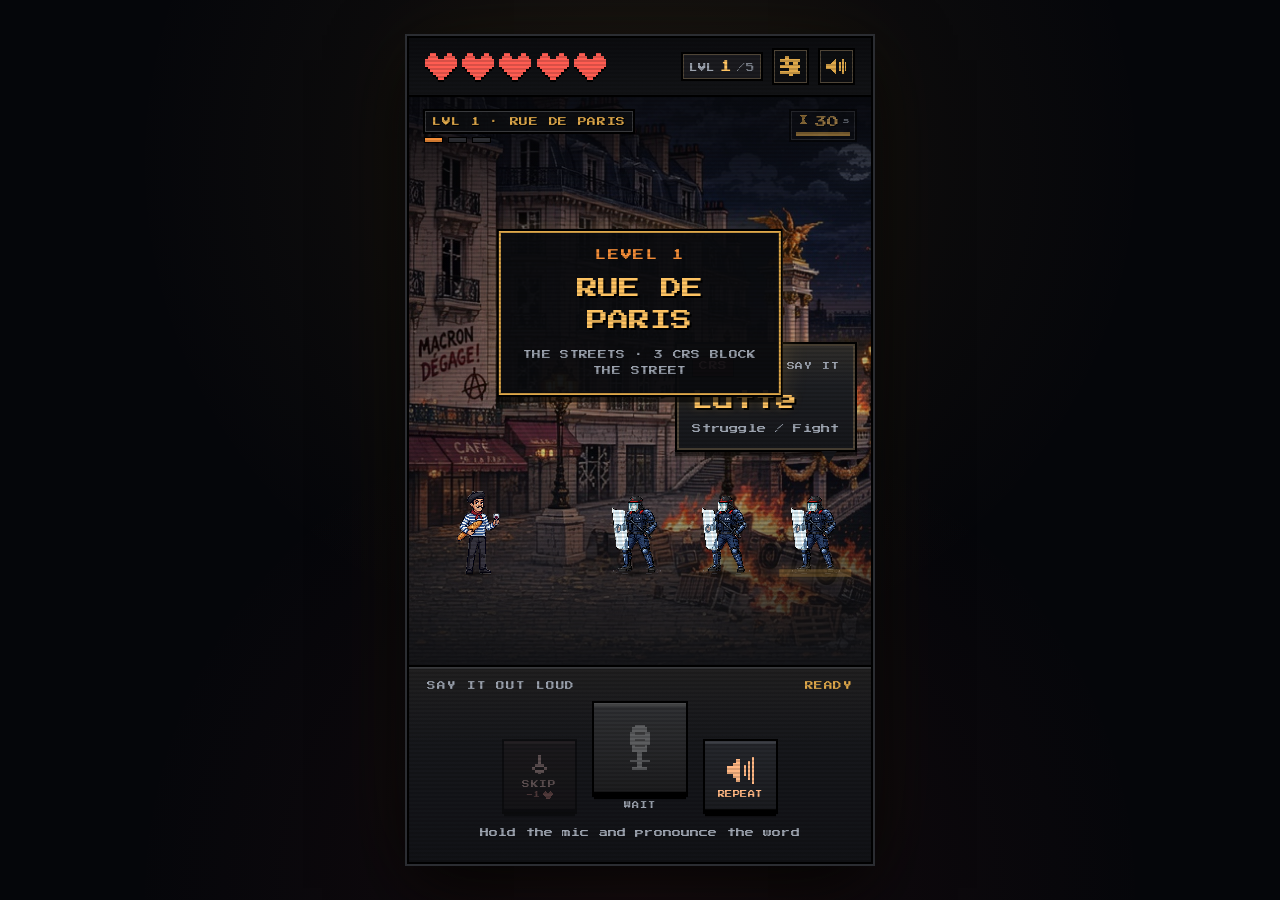
==== commit f619df27: "Add 30s enemy timer and improve voice recognition Add a 30-second per-enemy countdown with half-hear" ====
--- a/game.html
+++ b/game.html
@@ -41,6 +41,23 @@
 
           <div class="level-tag" id="levelTag">LVL 1 · RUE DE PARIS</div>
           <div class="pips" id="pips" aria-hidden="true"></div>
+
+          <div class="timer-chip paused" id="timerChip" aria-label="Time left: 30 seconds">
+            <span class="timer-top">
+              <svg class="timer-icon" viewBox="0 0 16 16" aria-hidden="true">
+                <rect x="4" y="1" width="8" height="1" />
+                <rect x="5" y="2" width="6" height="1" />
+                <rect x="6" y="3" width="4" height="2" />
+                <rect x="7" y="5" width="2" height="2" />
+                <rect x="6" y="7" width="4" height="2" />
+                <rect x="5" y="9" width="6" height="1" />
+                <rect x="4" y="10" width="8" height="1" />
+              </svg>
+              <span class="timer-value" id="timerValue">30</span>
+              <span class="timer-unit">s</span>
+            </span>
+            <span class="timer-bar"><b id="timerFill"></b></span>
+          </div>
 
           <div class="speech" id="speech" aria-live="polite">
             <div class="speech-top">
--- a/styles/pixel.css
+++ b/styles/pixel.css
@@ -1032,6 +1032,102 @@
   animation: blink 0.9s steps(2, end) infinite;
 }
 
+.timer-chip {
+  position: absolute;
+  top: 2.6cqw;
+  right: 3cqw;
+  z-index: 18;
+  display: flex;
+  flex-direction: column;
+  gap: 0.7cqw;
+  min-width: 14cqw;
+  padding: 1.1cqw 1.5cqw;
+  background: rgba(13, 14, 17, 0.84);
+  box-shadow:
+    inset 0 0 0 2px #000,
+    inset 0 0 0 3px var(--border);
+  transition: opacity 160ms ease;
+}
+
+.timer-top {
+  display: flex;
+  align-items: center;
+  justify-content: flex-end;
+  gap: 0.9cqw;
+}
+
+.timer-icon {
+  width: 3.2cqw;
+  height: 3.2cqw;
+  fill: var(--primary);
+  shape-rendering: crispEdges;
+}
+
+.timer-value {
+  color: var(--primary-bright);
+  font-size: 2.6cqw;
+  line-height: 1;
+  text-shadow: 1px 1px 0 #000;
+}
+
+.timer-unit {
+  color: var(--text-secondary);
+  font-size: 1.5cqw;
+  line-height: 1;
+}
+
+.timer-bar {
+  display: block;
+  width: 100%;
+  height: 0.9cqw;
+  background: #2b2d32;
+  box-shadow: inset 0 0 0 1px #000;
+}
+
+.timer-bar b {
+  display: block;
+  width: 100%;
+  height: 100%;
+  background: var(--primary);
+  transition: width 120ms linear, background 120ms ease;
+}
+
+.timer-chip.paused {
+  opacity: 0.55;
+  animation: none;
+}
+
+.timer-chip.low {
+  animation: timer-pulse 0.9s steps(2, end) infinite;
+}
+
+.timer-chip.low .timer-icon {
+  fill: var(--danger);
+}
+
+.timer-chip.low .timer-value {
+  color: var(--danger);
+}
+
+.timer-chip.low .timer-bar b {
+  background: var(--danger);
+}
+
+@keyframes timer-pulse {
+  0%,
+  100% {
+    box-shadow:
+      inset 0 0 0 2px #000,
+      inset 0 0 0 3px var(--border);
+  }
+  50% {
+    box-shadow:
+      inset 0 0 0 2px #000,
+      inset 0 0 0 3px var(--danger),
+      0 0 2cqw rgba(255, 93, 82, 0.35);
+  }
+}
+
 .scene-fx {
   position: absolute;
   inset: 0;
